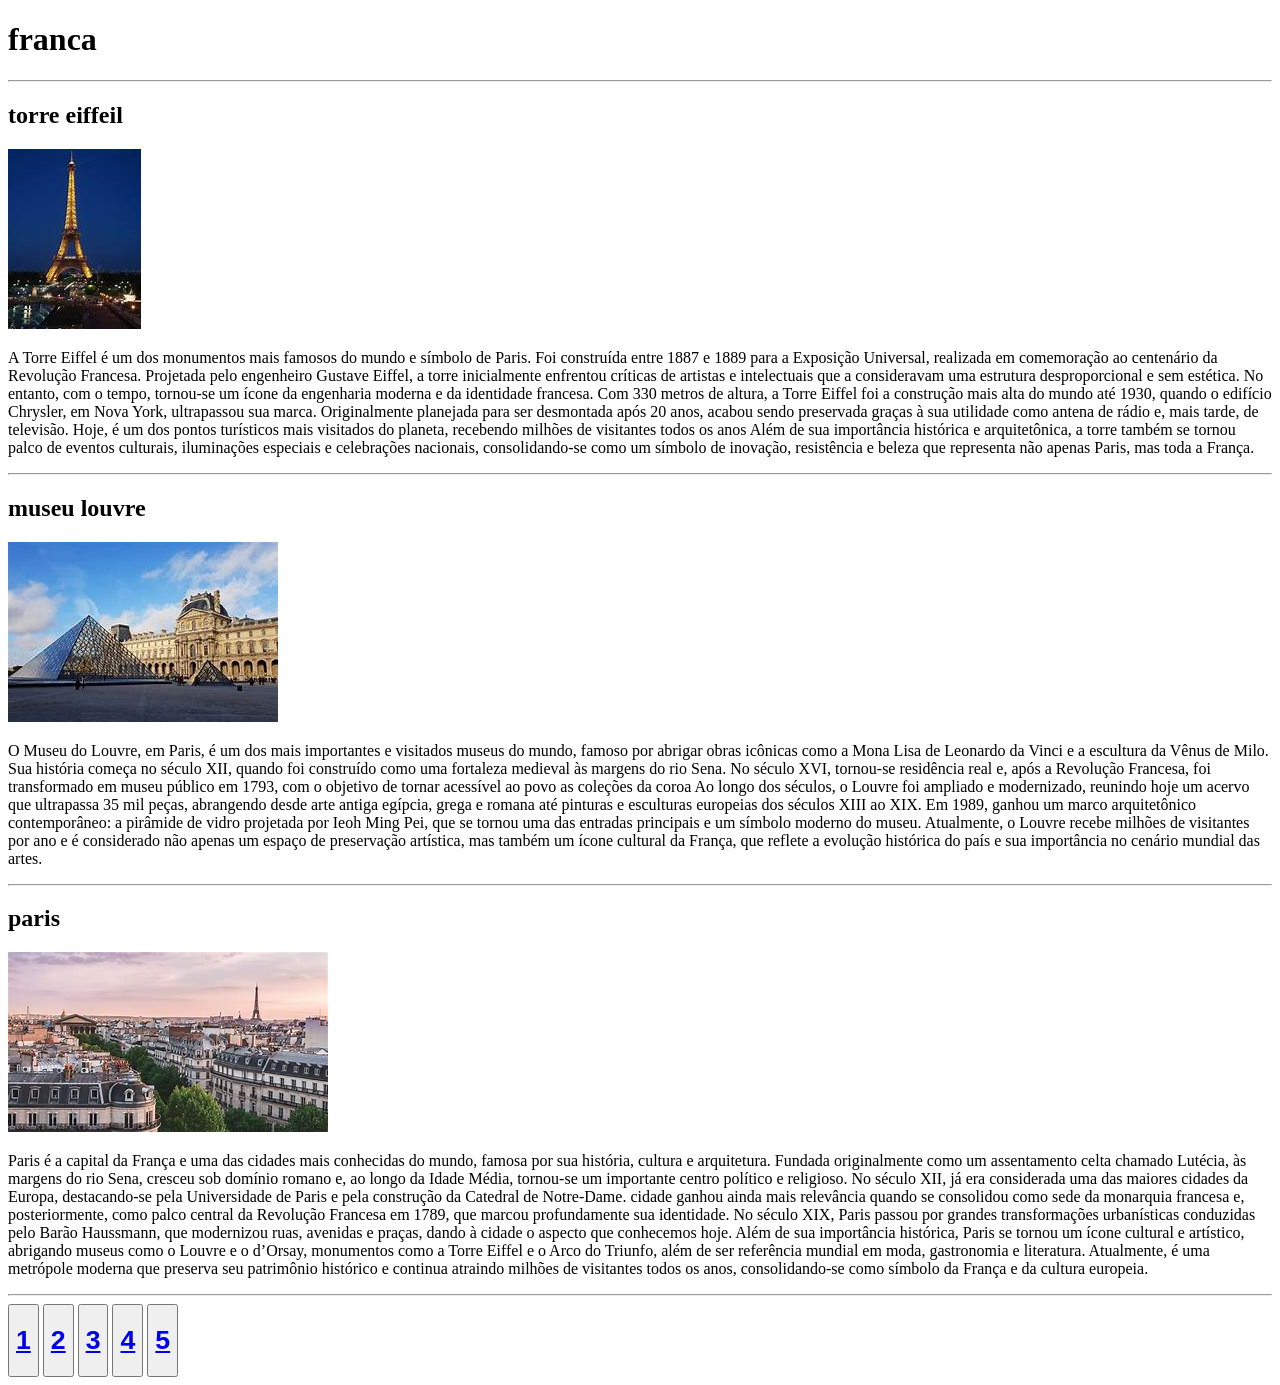
==== franca.html @ f970b435 "segunda alteração" ====
<!DOCTYPE html>
<html lang="en">
<head>
    <meta charset="UTF-8">
    <meta name="viewport" content="width=device-width, initial-scale=1.0">
    <title>Document</title>
    <link rel="stylesheet" href="/viagens/css/style.css">
</head>
<body>
    <h1>franca </h1>
        <hr>
    <h2>torre eiffeil</h2>
         <div>
          <a href="https://www.toureiffel.paris/pt">
          <img src="/imagens/img10.jpg">
          </a>
         </div>
         <article>
           <P>  A Torre Eiffel é um dos monumentos mais famosos do mundo e símbolo de Paris. Foi construída entre 1887 e 1889 para a Exposição Universal, realizada em comemoração ao centenário da Revolução Francesa. Projetada pelo engenheiro Gustave Eiffel, a torre inicialmente enfrentou críticas de artistas e intelectuais que a consideravam uma estrutura desproporcional e sem estética. No entanto, com o tempo, tornou-se um ícone da engenharia moderna e da identidade francesa.
            Com 330 metros de altura, a Torre Eiffel foi a construção mais alta do mundo até 1930, quando o edifício Chrysler, em Nova York, ultrapassou sua marca. Originalmente planejada para ser desmontada após 20 anos, acabou sendo preservada graças à sua utilidade como antena de rádio e, mais tarde, de televisão. Hoje, é um dos pontos turísticos mais visitados do planeta, recebendo milhões de visitantes todos os anos
            Além de sua importância histórica e arquitetônica, a torre também se tornou palco de eventos culturais, iluminações especiais e celebrações nacionais, consolidando-se como um símbolo de inovação, resistência e beleza que representa não apenas Paris, mas toda a França.
           </P>
         </article>
          <hr>
    <h2>museu louvre</h2> 
         <div>
          <a href="https://www.louvre.fr/en">
          <img src="/imagens/img11.jpg">
          </a>
         </div>
         <article>
            <p>O Museu do Louvre, em Paris, é um dos mais importantes e visitados museus do mundo, famoso por abrigar obras icônicas como a Mona Lisa de Leonardo da Vinci e a escultura da Vênus de Milo. Sua história começa no século XII, quando foi construído como uma fortaleza medieval às margens do rio Sena. No século XVI, tornou-se residência real e, após a Revolução Francesa, foi transformado em museu público em 1793, com o objetivo de tornar acessível ao povo as coleções da coroa
             Ao longo dos séculos, o Louvre foi ampliado e modernizado, reunindo hoje um acervo que ultrapassa 35 mil peças, abrangendo desde arte antiga egípcia, grega e romana até pinturas e esculturas europeias dos séculos XIII ao XIX. Em 1989, ganhou um marco arquitetônico contemporâneo: a pirâmide de vidro projetada por Ieoh Ming Pei, que se tornou uma das entradas principais e um símbolo moderno do museu.
             Atualmente, o Louvre recebe milhões de visitantes por ano e é considerado não apenas um espaço de preservação artística, mas também um ícone cultural da França, que reflete a evolução histórica do país e sua importância no cenário mundial das artes.
            </p> 
         </article>
          <hr>
    <h2>paris</h2>
          <div>
           <a href="https://www.bouillon-chartier.com/">
           <img src="/imagens/img12.jpg">
           </a>
         </div>
         <article>
           <p>Paris é a capital da França e uma das cidades mais conhecidas do mundo, famosa por sua história, cultura e arquitetura. Fundada originalmente como um assentamento celta chamado Lutécia, às margens do rio Sena, cresceu sob domínio romano e, ao longo da Idade Média, tornou-se um importante centro político e religioso. No século XII, já era considerada uma das maiores cidades da Europa, destacando-se pela Universidade de Paris e pela construção da Catedral de Notre-Dame.
             cidade ganhou ainda mais relevância quando se consolidou como sede da monarquia francesa e, posteriormente, como palco central da Revolução Francesa em 1789, que marcou profundamente sua identidade. No século XIX, Paris passou por grandes transformações urbanísticas conduzidas pelo Barão Haussmann, que modernizou ruas, avenidas e praças, dando à cidade o aspecto que conhecemos hoje.
             Além de sua importância histórica, Paris se tornou um ícone cultural e artístico, abrigando museus como o Louvre e o d’Orsay, monumentos como a Torre Eiffel e o Arco do Triunfo, além de ser referência mundial em moda, gastronomia e literatura. Atualmente, é uma metrópole moderna que preserva seu patrimônio histórico e continua atraindo milhões de visitantes todos os anos, consolidando-se como símbolo da França e da cultura europeia.
          </p>
         </article>
          <hr>
    <div class="butao">
       <button><a href="/index.html"><h1>1</h1></a></button>
       <button><a href="/rio.html"><h1>2</h1></a></button>
       <button><a href="/saoroque.html"><h1>3</h1></a></button>
       <button><a href="/franca.html"><h1>4</h1></a></button>
       <button><a href="/peru.html"><h1>5</h1></a></button> 
    </div>

</body>
</html>
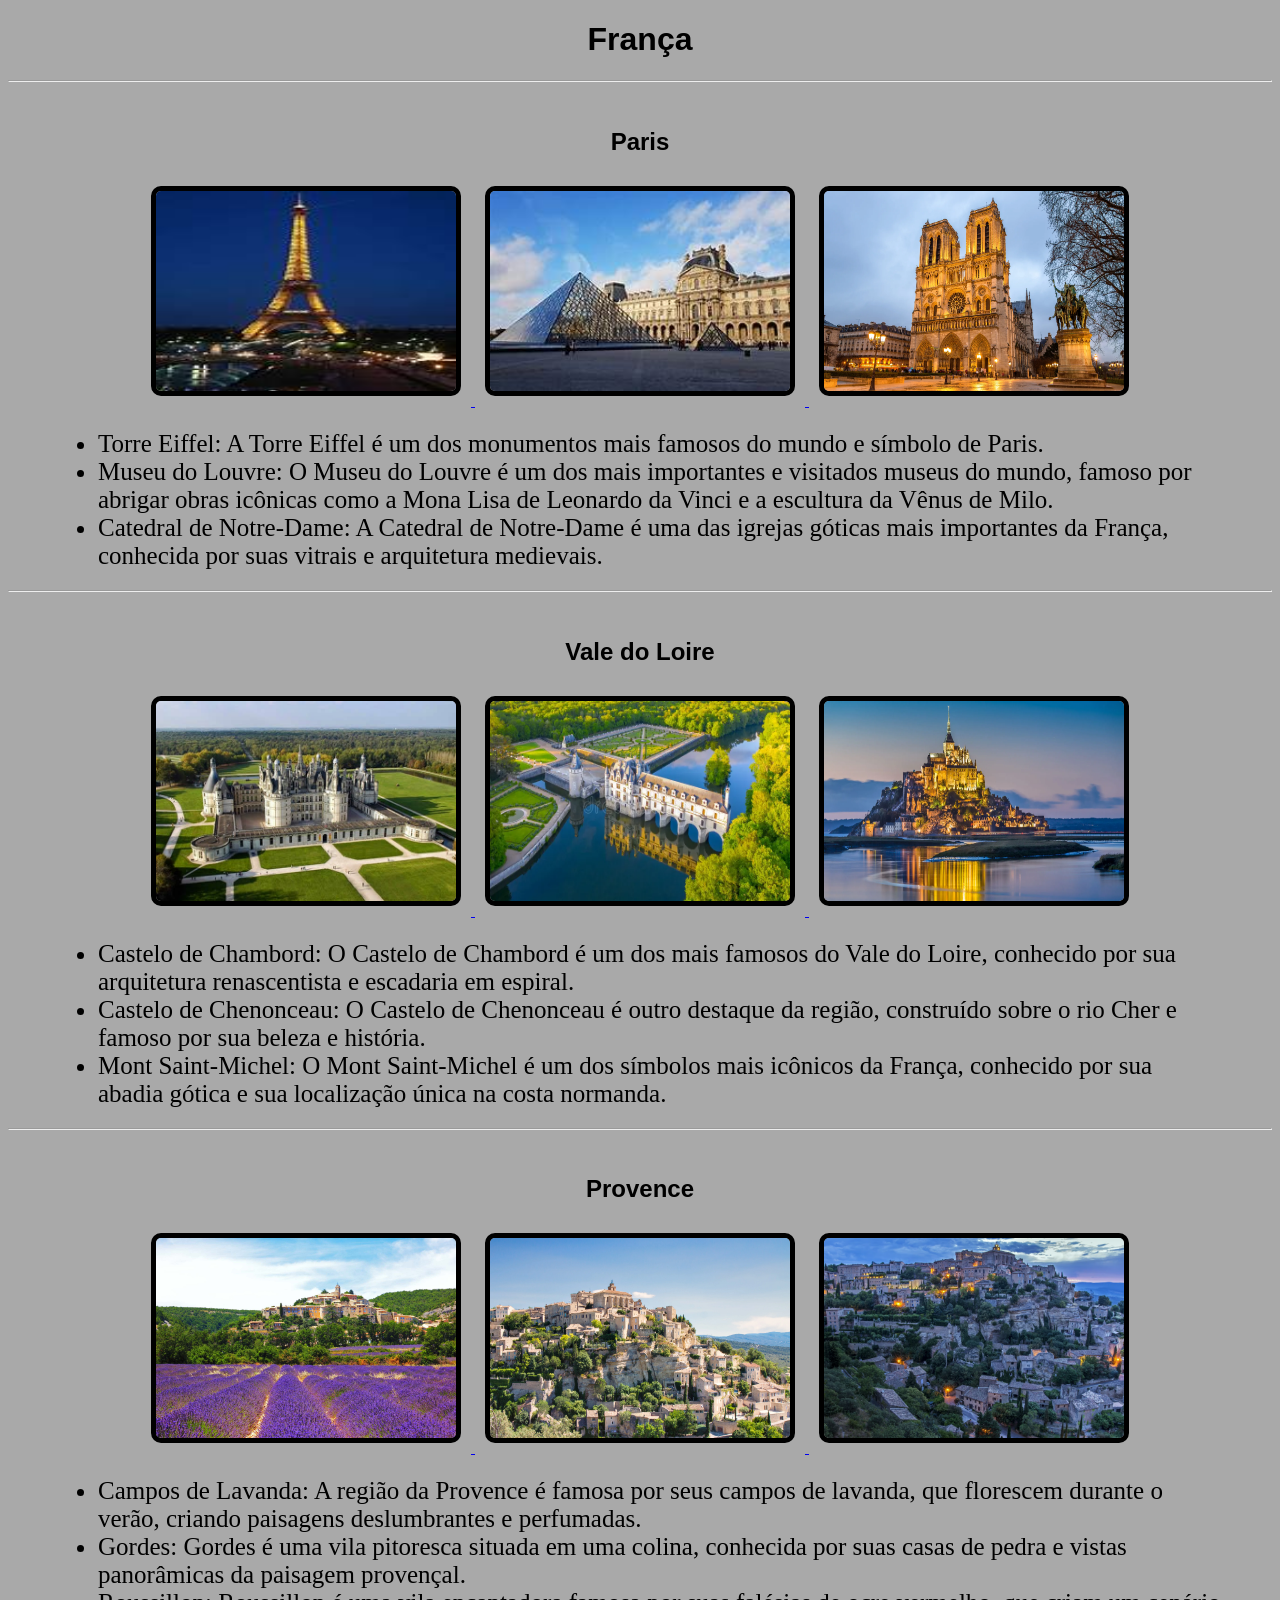
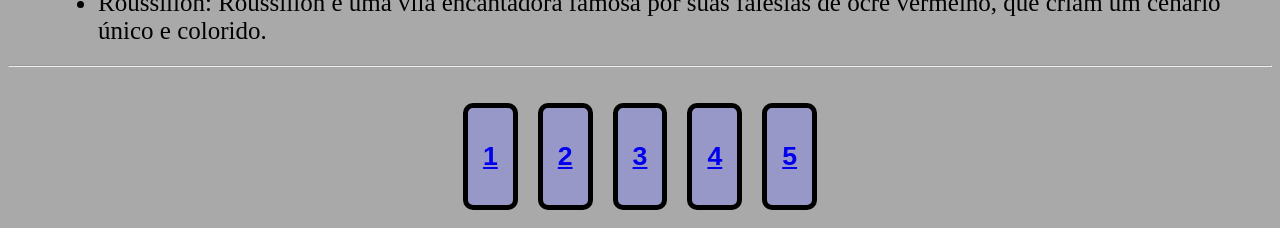
==== commit 058288e9: "terceira alteração" ====
--- a/franca.html
+++ b/franca.html
@@ -4,57 +4,67 @@
     <meta charset="UTF-8">
     <meta name="viewport" content="width=device-width, initial-scale=1.0">
     <title>Document</title>
-    <link rel="stylesheet" href="/viagens/css/style.css">
+     <link rel="stylesheet" href="/css/textos.css">
+    <link rel="stylesheet" href="/css/style.css">
+    <link rel="stylesheet" href="/css/imagens.css">
+    <link rel="stylesheet" href="/css/botoes.css">
+  
 </head>
 <body>
-    <h1>franca </h1>
+    <h1 class="titulo">França</h1>
+         <hr>
+         <br>
+    <h2 class="subtitulo">Paris</h2>
+        <a href="https://www.toureiffel.paris/pt">
+        <div class="taxaimagem">
+            <img class="imagem1" src="/imagens/img10.jpg">
+            <img class="imagem2" src="/imagens/img11.jpg">
+            <img class="imagem3" src="/imagens/catedral-de-notre-dame.jpg">
+            </a>
+        </div>
+        <ul class="paragrafo">
+           <li>Torre Eiffel: A Torre Eiffel é um dos monumentos mais famosos do mundo e símbolo de Paris. </li>                
+           <li>Museu do Louvre: O Museu do Louvre é um dos mais importantes e visitados museus do mundo, famoso por abrigar obras icônicas como a Mona Lisa de Leonardo da Vinci e a escultura da Vênus de Milo. </li>               
+           <li>Catedral de Notre-Dame: A Catedral de Notre-Dame é uma das igrejas góticas mais importantes da França, conhecida por suas vitrais e arquitetura medievais. </li>
+        </ul> 
+         <hr>
+         <br>
+    <h2 class="subtitulo">Vale do Loire</h2>
+        <a href="https://www.louvre.fr/en">
+        <div class="taxaimagem">
+             <img class="imagem1" src="/imagens/Castelo-de-Chambord.jpg">
+             <img class="imagem2" src="/imagens/castelo-de-chenoceau.jpg">
+             <img class="imagem3" src="/imagens/mont-saint-michel.jpg">
+             </a>
+        </div>
+        <ul class="paragrafo">
+            <li>Castelo de Chambord: O Castelo de Chambord é um dos mais famosos do Vale do Loire, conhecido por sua arquitetura renascentista e escadaria em espiral. </li>                
+            <li>Castelo de Chenonceau: O Castelo de Chenonceau é outro destaque da região, construído sobre o rio Cher e famoso por sua beleza e história. </li>               
+            <li>Mont Saint-Michel: O Mont Saint-Michel é um dos símbolos mais icônicos da França, conhecido por sua abadia gótica e sua localização única na costa normanda. </li>
+        </ul>
+         <hr> 
+         <br>
+    <h2 class="subtitulo">Provence</h2>
+        <a href="https://www.bouillon-chartier.com/">
+        <div class="taxaimagem">
+            <img class="imagem1" src="/imagens/lavender-provence.jpg">
+            <img class="imagem2" src="/imagens/Provence.jpg">
+            <img class="imagem3" src="/imagens/gordes.jpg">
+            </a>
+        </div>
+        <ul class="paragrafo">
+            <li>Campos de Lavanda: A região da Provence é famosa por seus campos de lavanda, que florescem durante o verão, criando paisagens deslumbrantes e perfumadas. </li>                
+            <li>Gordes: Gordes é uma vila pitoresca situada em uma colina, conhecida por suas casas de pedra e vistas panorâmicas da paisagem provençal. </li>               
+            <li>Roussillon: Roussillon é uma vila encantadora famosa por suas falésias de ocre vermelho, que criam um cenário único e colorido. </li>
+        </ul>
         <hr>
-    <h2>torre eiffeil</h2>
-         <div>
-          <a href="https://www.toureiffel.paris/pt">
-          <img src="/imagens/img10.jpg">
-          </a>
-         </div>
-         <article>
-           <P>  A Torre Eiffel é um dos monumentos mais famosos do mundo e símbolo de Paris. Foi construída entre 1887 e 1889 para a Exposição Universal, realizada em comemoração ao centenário da Revolução Francesa. Projetada pelo engenheiro Gustave Eiffel, a torre inicialmente enfrentou críticas de artistas e intelectuais que a consideravam uma estrutura desproporcional e sem estética. No entanto, com o tempo, tornou-se um ícone da engenharia moderna e da identidade francesa.
-            Com 330 metros de altura, a Torre Eiffel foi a construção mais alta do mundo até 1930, quando o edifício Chrysler, em Nova York, ultrapassou sua marca. Originalmente planejada para ser desmontada após 20 anos, acabou sendo preservada graças à sua utilidade como antena de rádio e, mais tarde, de televisão. Hoje, é um dos pontos turísticos mais visitados do planeta, recebendo milhões de visitantes todos os anos
-            Além de sua importância histórica e arquitetônica, a torre também se tornou palco de eventos culturais, iluminações especiais e celebrações nacionais, consolidando-se como um símbolo de inovação, resistência e beleza que representa não apenas Paris, mas toda a França.
-           </P>
-         </article>
-          <hr>
-    <h2>museu louvre</h2> 
-         <div>
-          <a href="https://www.louvre.fr/en">
-          <img src="/imagens/img11.jpg">
-          </a>
-         </div>
-         <article>
-            <p>O Museu do Louvre, em Paris, é um dos mais importantes e visitados museus do mundo, famoso por abrigar obras icônicas como a Mona Lisa de Leonardo da Vinci e a escultura da Vênus de Milo. Sua história começa no século XII, quando foi construído como uma fortaleza medieval às margens do rio Sena. No século XVI, tornou-se residência real e, após a Revolução Francesa, foi transformado em museu público em 1793, com o objetivo de tornar acessível ao povo as coleções da coroa
-             Ao longo dos séculos, o Louvre foi ampliado e modernizado, reunindo hoje um acervo que ultrapassa 35 mil peças, abrangendo desde arte antiga egípcia, grega e romana até pinturas e esculturas europeias dos séculos XIII ao XIX. Em 1989, ganhou um marco arquitetônico contemporâneo: a pirâmide de vidro projetada por Ieoh Ming Pei, que se tornou uma das entradas principais e um símbolo moderno do museu.
-             Atualmente, o Louvre recebe milhões de visitantes por ano e é considerado não apenas um espaço de preservação artística, mas também um ícone cultural da França, que reflete a evolução histórica do país e sua importância no cenário mundial das artes.
-            </p> 
-         </article>
-          <hr>
-    <h2>paris</h2>
-          <div>
-           <a href="https://www.bouillon-chartier.com/">
-           <img src="/imagens/img12.jpg">
-           </a>
-         </div>
-         <article>
-           <p>Paris é a capital da França e uma das cidades mais conhecidas do mundo, famosa por sua história, cultura e arquitetura. Fundada originalmente como um assentamento celta chamado Lutécia, às margens do rio Sena, cresceu sob domínio romano e, ao longo da Idade Média, tornou-se um importante centro político e religioso. No século XII, já era considerada uma das maiores cidades da Europa, destacando-se pela Universidade de Paris e pela construção da Catedral de Notre-Dame.
-             cidade ganhou ainda mais relevância quando se consolidou como sede da monarquia francesa e, posteriormente, como palco central da Revolução Francesa em 1789, que marcou profundamente sua identidade. No século XIX, Paris passou por grandes transformações urbanísticas conduzidas pelo Barão Haussmann, que modernizou ruas, avenidas e praças, dando à cidade o aspecto que conhecemos hoje.
-             Além de sua importância histórica, Paris se tornou um ícone cultural e artístico, abrigando museus como o Louvre e o d’Orsay, monumentos como a Torre Eiffel e o Arco do Triunfo, além de ser referência mundial em moda, gastronomia e literatura. Atualmente, é uma metrópole moderna que preserva seu patrimônio histórico e continua atraindo milhões de visitantes todos os anos, consolidando-se como símbolo da França e da cultura europeia.
-          </p>
-         </article>
-          <hr>
-    <div class="butao">
-       <button><a href="/index.html"><h1>1</h1></a></button>
-       <button><a href="/rio.html"><h1>2</h1></a></button>
-       <button><a href="/saoroque.html"><h1>3</h1></a></button>
-       <button><a href="/franca.html"><h1>4</h1></a></button>
-       <button><a href="/peru.html"><h1>5</h1></a></button> 
-    </div>
-
+        <br>
+       <div class="taxabotao">
+          <button class="botao"><a href="/index.html"><h1>1</h1></a></button>
+          <button class="botao"><a href="/rio.html"><h1>2</h1></a></button>
+          <button class="botao"><a href="/saoroque.html"><h1>3</h1></a></button>
+          <button class="botao"><a href="/franca.html"><h1>4</h1></a></button>
+          <button class="botao"><a href="/peru.html"><h1>5</h1></a></button> 
+       </div>
 </body>
 </html>
--- a/css/textos.css
+++ b/css/textos.css
@@ -0,0 +1,18 @@
+.titulo, .subtitulo {
+    text-align: center;
+    font-family: 'Arial', sans-serif;
+    color:black;
+}
+.paragrafo {
+    text-align:left;
+    font-family: 'Times New Roman', serif;
+    color:black;
+    margin: 20px;
+    font-size: 25px;
+    justify-content:left;
+    margin-left: 50px;
+    margin-right: 50px;
+
+
+}
+
--- a/css/style.css
+++ b/css/style.css
@@ -0,0 +1,4 @@
+body{
+    background-color:darkgrey;
+    
+}
--- a/css/imagens.css
+++ b/css/imagens.css
@@ -0,0 +1,19 @@
+.imagem1, .imagem2, .imagem3 {
+    width: 300px;
+    height: 200px;
+    border-radius: 10px;
+    margin: 10px;
+    border: 5px solid black;
+}
+
+.taxaimagem {
+    display: flex;
+    justify-content: center;
+    flex-wrap: wrap;
+}
+.imagem1:hover, .imagem2:hover, .imagem3:hover {
+    transform: scale(1.09);
+    transition: transform 0.3s ease;
+
+
+}
--- a/css/botoes.css
+++ b/css/botoes.css
@@ -0,0 +1,18 @@
+.botao {
+    border: 5px solid black;
+    padding: 15px;
+    margin: 10px;
+    border-radius: 10px;
+    background-color:rgb(151, 151, 200);
+}
+
+.taxabotao {
+    display: flex;
+    justify-content: center;
+    flex-wrap: wrap;
+}
+.botao:hover {
+    transform: scale(1.09);
+    transition: transform 0.3s ease;
+       background-color:rgb(146, 137, 127);
+    }
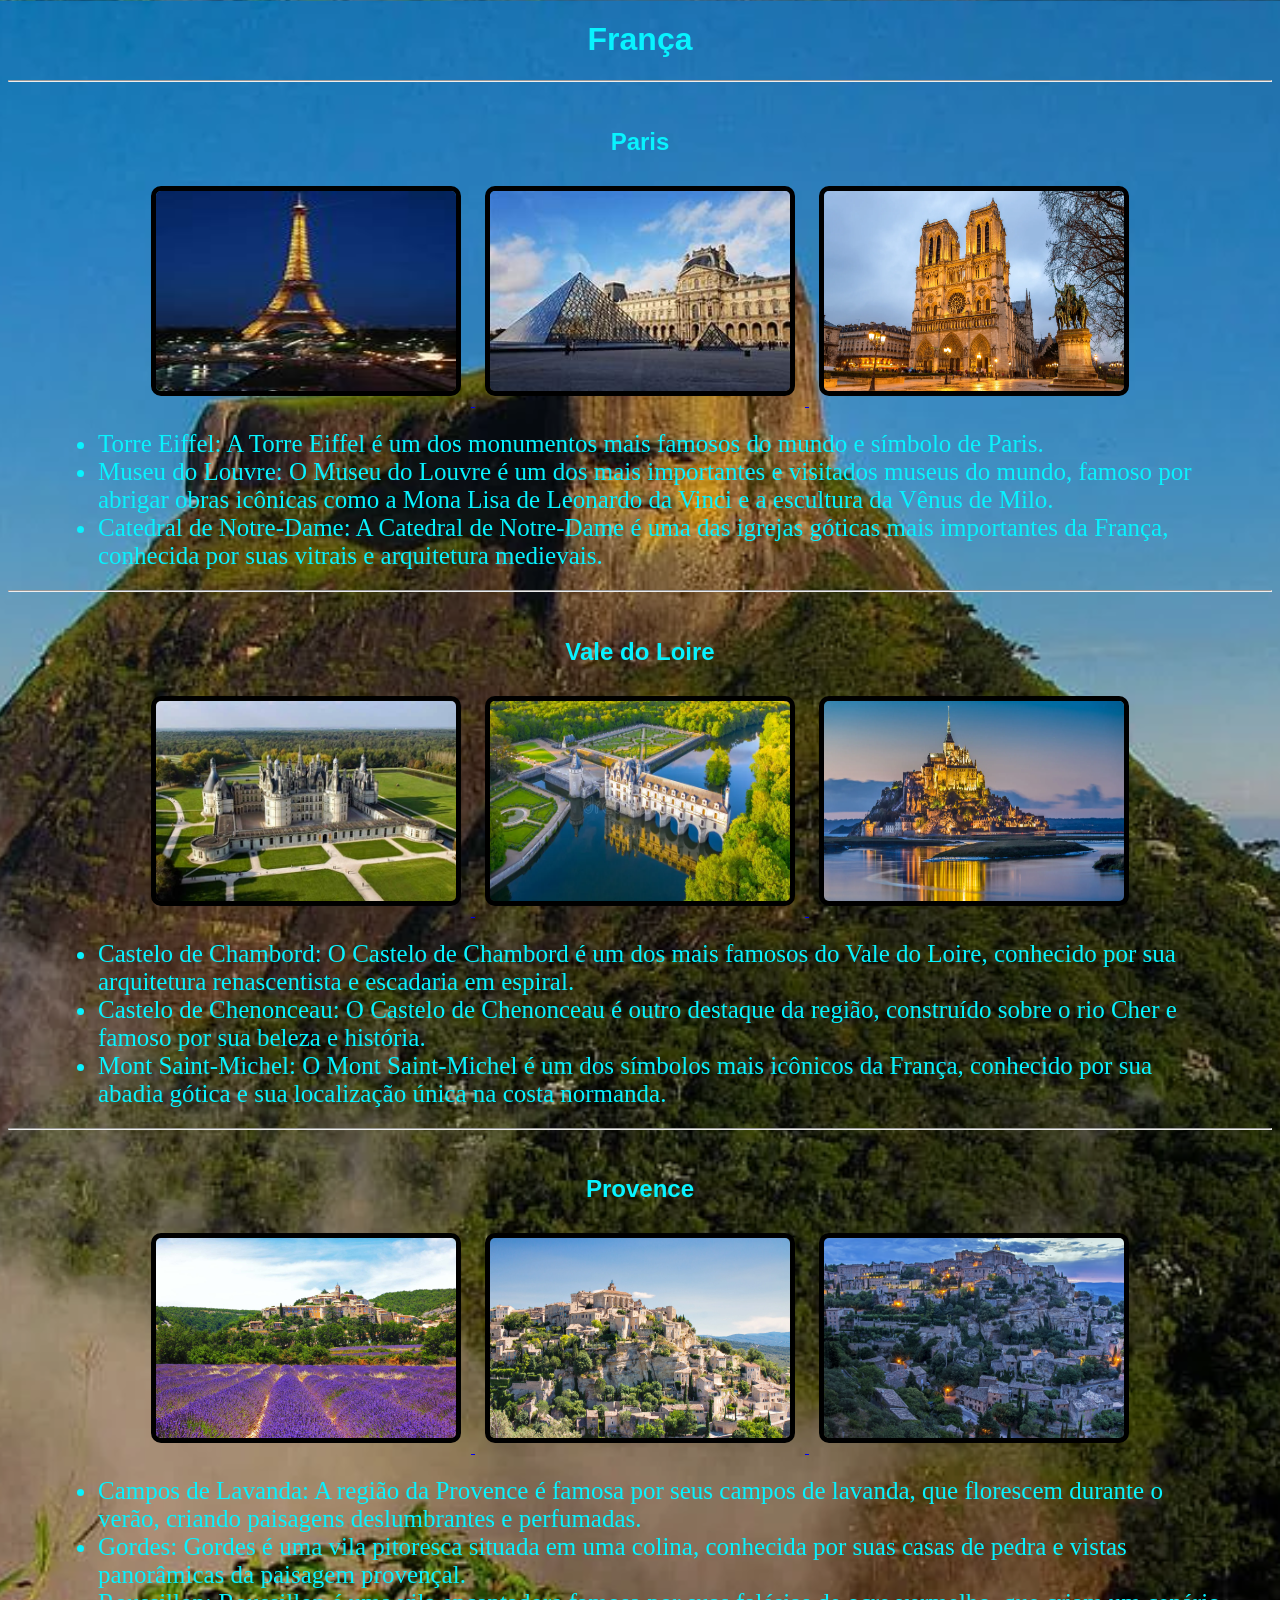
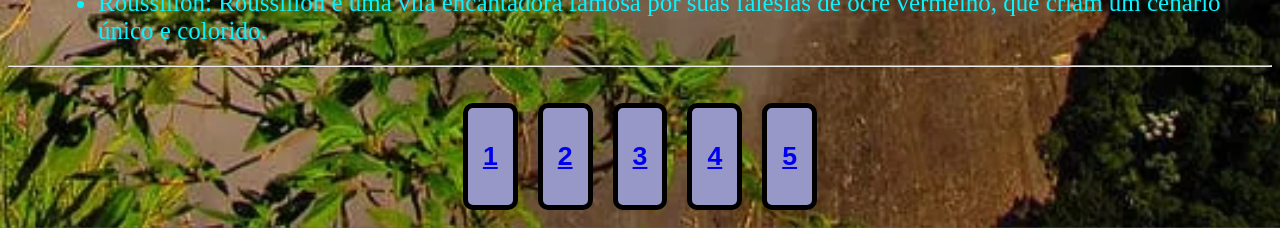
==== commit dc794de6: "colocando os pontos" ====
--- a/franca.html
+++ b/franca.html
@@ -17,9 +17,9 @@
     <h2 class="subtitulo">Paris</h2>
         <a href="https://www.toureiffel.paris/pt">
         <div class="taxaimagem">
-            <img class="imagem1" src="/imagens/img10.jpg">
-            <img class="imagem2" src="/imagens/img11.jpg">
-            <img class="imagem3" src="/imagens/catedral-de-notre-dame.jpg">
+            <img class="imagem1" src="./imagens/img10.jpg">
+            <img class="imagem2" src="./imagens/img11.jpg">
+            <img class="imagem3" src="./imagens/catedral-de-notre-dame.jpg">
             </a>
         </div>
         <ul class="paragrafo">
@@ -32,9 +32,9 @@
     <h2 class="subtitulo">Vale do Loire</h2>
         <a href="https://www.louvre.fr/en">
         <div class="taxaimagem">
-             <img class="imagem1" src="/imagens/Castelo-de-Chambord.jpg">
-             <img class="imagem2" src="/imagens/castelo-de-chenoceau.jpg">
-             <img class="imagem3" src="/imagens/mont-saint-michel.jpg">
+             <img class="imagem1" src="./imagens/Castelo-de-Chambord.jpg">
+             <img class="imagem2" src="./imagens/castelo-de-chenoceau.jpg">
+             <img class="imagem3" src="./imagens/mont-saint-michel.jpg">
              </a>
         </div>
         <ul class="paragrafo">
@@ -47,9 +47,9 @@
     <h2 class="subtitulo">Provence</h2>
         <a href="https://www.bouillon-chartier.com/">
         <div class="taxaimagem">
-            <img class="imagem1" src="/imagens/lavender-provence.jpg">
-            <img class="imagem2" src="/imagens/Provence.jpg">
-            <img class="imagem3" src="/imagens/gordes.jpg">
+            <img class="imagem1" src="./imagens/lavender-provence.jpg">
+            <img class="imagem2" src="./imagens/Provence.jpg">
+            <img class="imagem3" src="./imagens/gordes.jpg">
             </a>
         </div>
         <ul class="paragrafo">
@@ -60,11 +60,11 @@
         <hr>
         <br>
        <div class="taxabotao">
-          <button class="botao"><a href="/index.html"><h1>1</h1></a></button>
-          <button class="botao"><a href="/rio.html"><h1>2</h1></a></button>
-          <button class="botao"><a href="/saoroque.html"><h1>3</h1></a></button>
-          <button class="botao"><a href="/franca.html"><h1>4</h1></a></button>
-          <button class="botao"><a href="/peru.html"><h1>5</h1></a></button> 
+          <button class="botao"><a href="./index.html"><h1>1</h1></a></button>
+          <button class="botao"><a href="./rio.html"><h1>2</h1></a></button>
+          <button class="botao"><a href="./saoroque.html"><h1>3</h1></a></button>
+          <button class="botao"><a href="./franca.html"><h1>4</h1></a></button>
+          <button class="botao"><a href="./peru.html"><h1>5</h1></a></button> 
        </div>
 </body>
 </html>
--- a/css/textos.css
+++ b/css/textos.css
@@ -1,12 +1,12 @@
 .titulo, .subtitulo {
     text-align: center;
     font-family: 'Arial', sans-serif;
-    color:black;
+   color:rgb(8, 243, 255); 
 }
 .paragrafo {
     text-align:left;
     font-family: 'Times New Roman', serif;
-    color:black;
+    color:rgb(8, 243, 255);
     margin: 20px;
     font-size: 25px;
     justify-content:left;
--- a/css/style.css
+++ b/css/style.css
@@ -1,4 +1,7 @@
 body{
     background-color:darkgrey;
+    background-image: url("../imagens/Pedra-da-Gavea.jpg");
+    background-size: cover;
+    background-position: center;
     
 }
